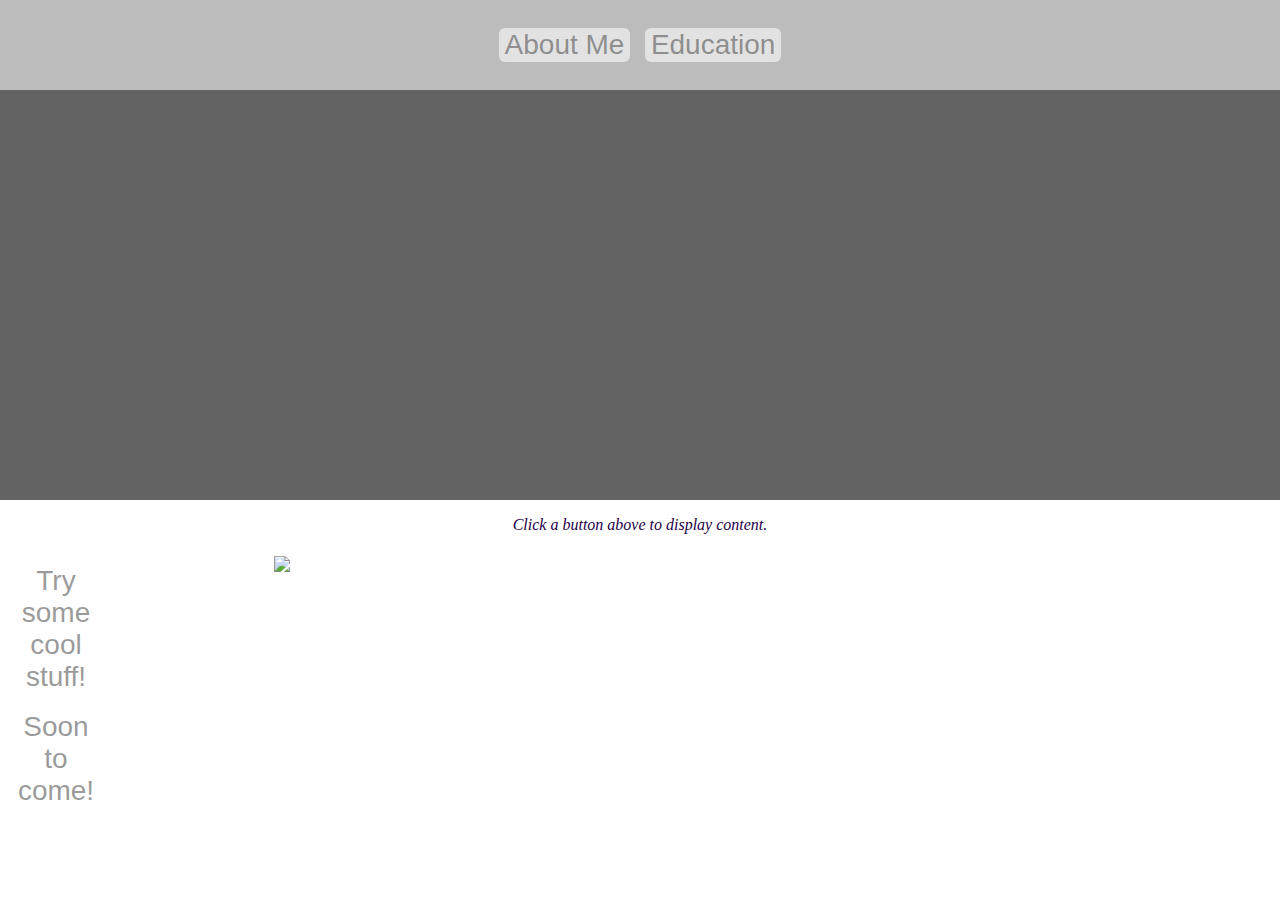
==== index.html @ 9f5087eb "init repo" ====
<!DOCTYPE html>
<html>
  <script src="./js/vue.js"></script>
  <head>
    <title>About Me</title>
    
    <style>
    body {
      margin: 0;
      font-family: Arial, Helvetica, sans-serif;
    }

    .header {
      background-color: #ffffff92;
      padding: 20px;
      text-align: center
    }

    .text {
      font-family: "Palatino Linotype", "Book Antiqua", Palatino, serif;
      font-size: 16px;
      color: #260047;
      font-style: italic;
      text-align: center;
    }

    .button {
      border: none;
      border-radius: 6px;
      background-color: inherit;
      color: #4d4d4d92;
      text-align: center;
      font-size: 28px;
      margin: 8px 5px;
    }
    .button:hover {
      color: white;
      }
    
    .background {
      background-image: url("./files/CoverPhoto.png");
      background-color: #0000009c;
      height: 500px;
      background-position: center;
      background-repeat: no-repeat;
      background-size: cover;
      position: relative;
    }

    .preview {
      background-color: #00000000;
      width: 1000px;
      max-height: auto;
      float: right;
      margin: 3px;
      padding: 3px;
      background-position: center;
      background-repeat: no-repeat;
      background-size: cover;
      position: relative;
    }

    .highlight {
      background-color: #00000000;
      width: 100px;
      max-height: auto;
      float: left;
      margin: 3px;
      padding: 3px;
      background-position: center;
      background-repeat: no-repeat;
      background-size: cover;
      position: relative;
    }

    </style>
  </head>
  <body>
    <div id="app">
      <div class="background">
        <div class="header">
          <button class="button" @click="setAboutMe()">About Me</button>
          <!-- <button class="button" @click="setProfile()">Profile</button> -->
          <!-- <button class="button" @click="setProjects()">Projects</button> -->
          <!-- <button class="button" @click="setExperience()">Experience</button> -->
          <button class="button" @click="setEducation()">Education</button>
          <!-- <button class="button" @click="setDevelopment()">Development</button> -->
        </div>
      </div>
    
      <div>
        <p class="text" v-text="message"></p>
      </div>
      

      <!--  TODO: use to show different panels? i.e. if 
      clicked then change message. if message is blah, then panel becomes this content
      use linked pages? -->

      <!-- <p style="background-color:#ff6347ba;" -->
      <!-- <p
      v-if="message == profile"
      v-html="profile"
      ></p>
      <p
      v-if="message == projects"
      v-html="projects"
      ></p>
      <p
      v-if="message == expirience"
      v-html="expirience"
      ></p>
      <p
      v-if="message == education"
      v-html="education"
      ></p>
      <p
      v-if="message == development"
      v-html="development"
      ></p>
      <p
      v-if="message == contact"
      v-html="contact"
      ></p> -->

    </div>

    <div id="app-2">
      <div>
        <!-- <p><img class="highlight" v-bind:src="highlight"></p> -->
        <p class="highlight">
          <button class="button">Try some cool stuff!</button>
          <button class="button">Soon to come!</button>
        </p>
        <p><img class="preview" v-bind:src="resume"></p>
      </div>
    </div>

    <script>
      "use strict"

      var app = new Vue({
        el: '#app',
        data: {
          aboutMe:      "Hello! Gradually exploring my interest in all things tech.",
          message:      "Click a button above to display content.",
          // profile:      "I'm motivated, driven, curious, and passionate.",
          // projects:     "Dictionary game {add}",
          // experience:   "UPDATE",
          education:    "Knox College, Galesburg, IL — B.A. in Computer Science & English Literature. Class of 2022.",
          // development:  "President of Knox Jewish Club and former Student Senator"
        },
        methods: {
          setAboutMe () {
            this.message = this.aboutMe;
          },
          // setProfile () {
          //   this.message = this.profile;
          // },
          // setProjects () {
          //   this.message = this.projects;
          // },
          // setExperience () {
          //   this.message = this.experience;
          // },
          setEducation () {
            this.message = this.education;
          }//,
          // setDevelopment () {
          //   this.message = this.development;
          // }
        }
      });

      //not currently in use
      var app2 = new Vue({
        el: '#app-2',
        data: {
          resume:  './files/Resume.png',
          highlight:   './files/ProfilePhoto.jpeg'
        },
        
        methods: {
          // Create sections for each component and allow them to be set
          // in place of resume
          setContent: function() {
            this.resume = "./files/Resume.png"
          },

          setHighlight: function() {
            this.highlight = './files/ProfilePhoto.jpeg'
          }
        }
      });

    </script>
  </body>
</html>
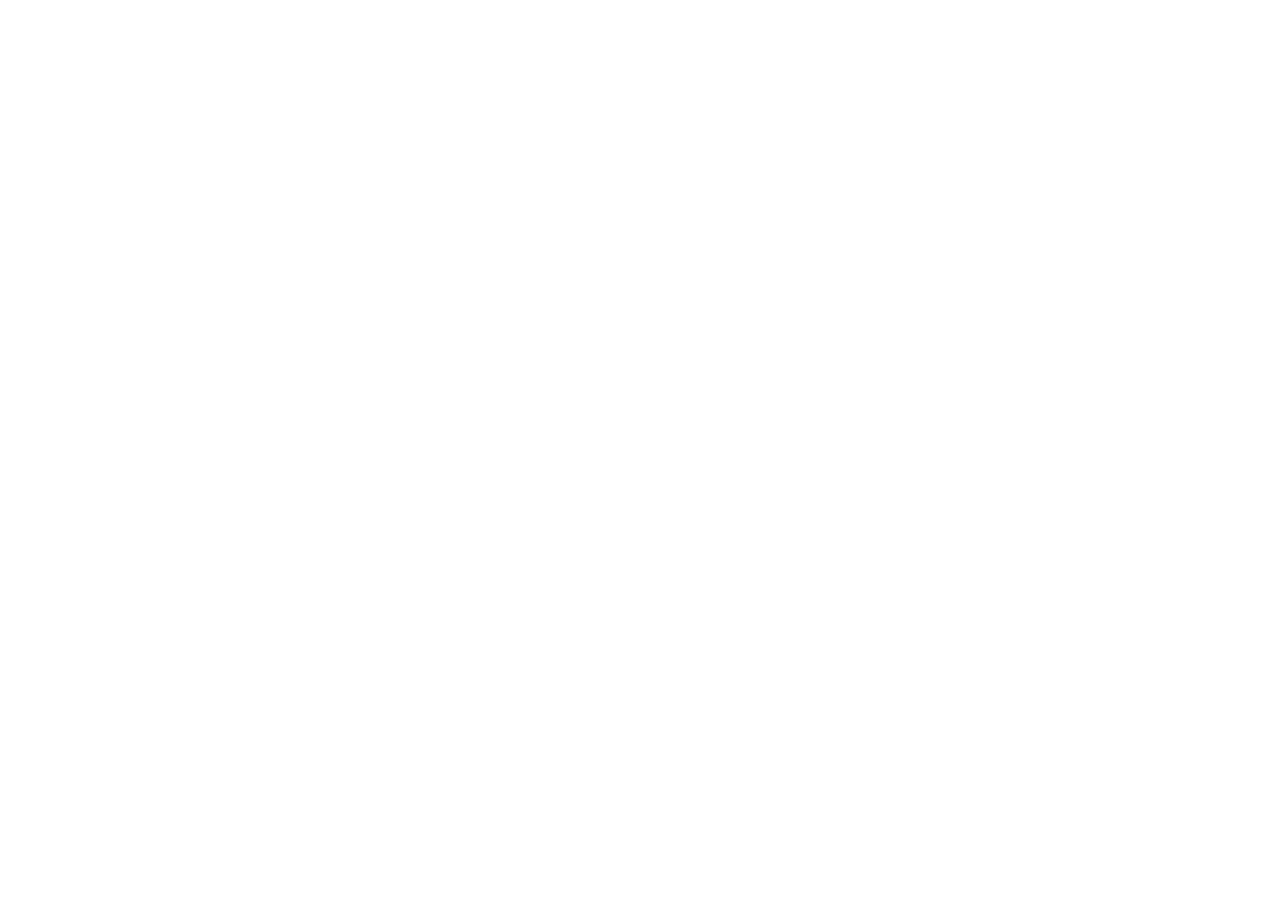
==== commit 77f91771: "new index non vue" ====
--- a/index.html
+++ b/index.html
@@ -1,198 +1,18 @@
 <!DOCTYPE html>
-<html>
-  <script src="./js/vue.js"></script>
+<html lang="en">
   <head>
+    <meta charset="UTF-8">
+    <meta name="viewport" content="width=device-width, initial-scale=1.0">
+    <meta http-equiv="X-UA-Compatible" content="ie=edge">
     <title>About Me</title>
-    
-    <style>
-    body {
-      margin: 0;
-      font-family: Arial, Helvetica, sans-serif;
-    }
-
-    .header {
-      background-color: #ffffff92;
-      padding: 20px;
-      text-align: center
-    }
-
-    .text {
-      font-family: "Palatino Linotype", "Book Antiqua", Palatino, serif;
-      font-size: 16px;
-      color: #260047;
-      font-style: italic;
-      text-align: center;
-    }
-
-    .button {
-      border: none;
-      border-radius: 6px;
-      background-color: inherit;
-      color: #4d4d4d92;
-      text-align: center;
-      font-size: 28px;
-      margin: 8px 5px;
-    }
-    .button:hover {
-      color: white;
-      }
-    
-    .background {
-      background-image: url("./files/CoverPhoto.png");
-      background-color: #0000009c;
-      height: 500px;
-      background-position: center;
-      background-repeat: no-repeat;
-      background-size: cover;
-      position: relative;
-    }
-
-    .preview {
-      background-color: #00000000;
-      width: 1000px;
-      max-height: auto;
-      float: right;
-      margin: 3px;
-      padding: 3px;
-      background-position: center;
-      background-repeat: no-repeat;
-      background-size: cover;
-      position: relative;
-    }
-
-    .highlight {
-      background-color: #00000000;
-      width: 100px;
-      max-height: auto;
-      float: left;
-      margin: 3px;
-      padding: 3px;
-      background-position: center;
-      background-repeat: no-repeat;
-      background-size: cover;
-      position: relative;
-    }
-
-    </style>
+    <link rel="stylesheet" href="style.css">
   </head>
   <body>
-    <div id="app">
-      <div class="background">
-        <div class="header">
-          <button class="button" @click="setAboutMe()">About Me</button>
-          <!-- <button class="button" @click="setProfile()">Profile</button> -->
-          <!-- <button class="button" @click="setProjects()">Projects</button> -->
-          <!-- <button class="button" @click="setExperience()">Experience</button> -->
-          <button class="button" @click="setEducation()">Education</button>
-          <!-- <button class="button" @click="setDevelopment()">Development</button> -->
-        </div>
-      </div>
-    
-      <div>
-        <p class="text" v-text="message"></p>
-      </div>
-      
 
-      <!--  TODO: use to show different panels? i.e. if 
-      clicked then change message. if message is blah, then panel becomes this content
-      use linked pages? -->
-
-      <!-- <p style="background-color:#ff6347ba;" -->
-      <!-- <p
-      v-if="message == profile"
-      v-html="profile"
-      ></p>
-      <p
-      v-if="message == projects"
-      v-html="projects"
-      ></p>
-      <p
-      v-if="message == expirience"
-      v-html="expirience"
-      ></p>
-      <p
-      v-if="message == education"
-      v-html="education"
-      ></p>
-      <p
-      v-if="message == development"
-      v-html="development"
-      ></p>
-      <p
-      v-if="message == contact"
-      v-html="contact"
-      ></p> -->
-
+    <div id="container">
+        
     </div>
 
-    <div id="app-2">
-      <div>
-        <!-- <p><img class="highlight" v-bind:src="highlight"></p> -->
-        <p class="highlight">
-          <button class="button">Try some cool stuff!</button>
-          <button class="button">Soon to come!</button>
-        </p>
-        <p><img class="preview" v-bind:src="resume"></p>
-      </div>
-    </div>
-
-    <script>
-      "use strict"
-
-      var app = new Vue({
-        el: '#app',
-        data: {
-          aboutMe:      "Hello! Gradually exploring my interest in all things tech.",
-          message:      "Click a button above to display content.",
-          // profile:      "I'm motivated, driven, curious, and passionate.",
-          // projects:     "Dictionary game {add}",
-          // experience:   "UPDATE",
-          education:    "Knox College, Galesburg, IL — B.A. in Computer Science & English Literature. Class of 2022.",
-          // development:  "President of Knox Jewish Club and former Student Senator"
-        },
-        methods: {
-          setAboutMe () {
-            this.message = this.aboutMe;
-          },
-          // setProfile () {
-          //   this.message = this.profile;
-          // },
-          // setProjects () {
-          //   this.message = this.projects;
-          // },
-          // setExperience () {
-          //   this.message = this.experience;
-          // },
-          setEducation () {
-            this.message = this.education;
-          }//,
-          // setDevelopment () {
-          //   this.message = this.development;
-          // }
-        }
-      });
-
-      //not currently in use
-      var app2 = new Vue({
-        el: '#app-2',
-        data: {
-          resume:  './files/Resume.png',
-          highlight:   './files/ProfilePhoto.jpeg'
-        },
-        
-        methods: {
-          // Create sections for each component and allow them to be set
-          // in place of resume
-          setContent: function() {
-            this.resume = "./files/Resume.png"
-          },
-
-          setHighlight: function() {
-            this.highlight = './files/ProfilePhoto.jpeg'
-          }
-        }
-      });
-
-    </script>
+	<script src="index.js"></script>
   </body>
 </html>
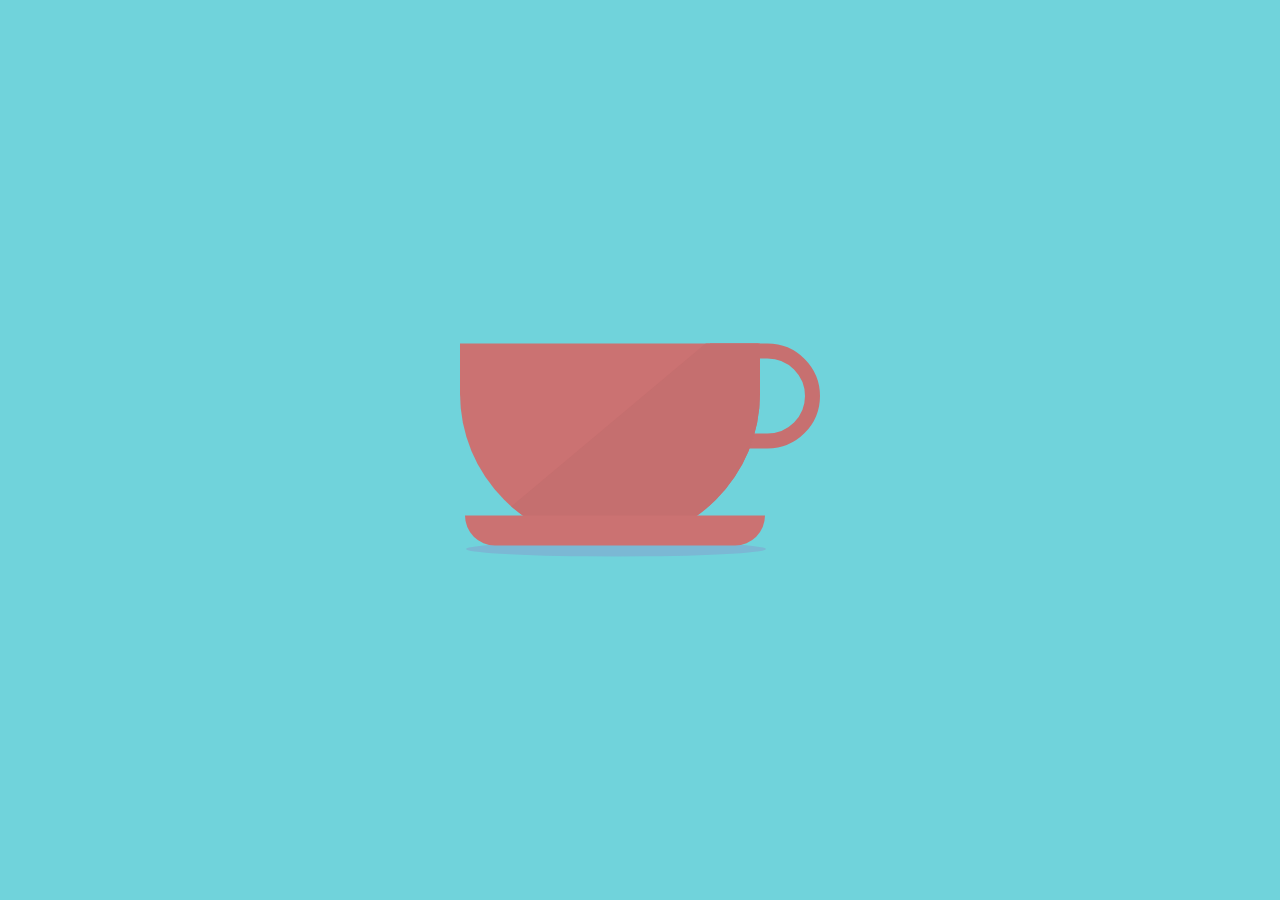
==== commit 3986e155: "playing with codepen css animation" ====
--- a/index.html
+++ b/index.html
@@ -10,7 +10,21 @@
   <body>
 
     <div id="container">
-        
+        <div class="steam" id="steam1"> </div>
+        <div class="steam" id="steam2"> </div>
+        <div class="steam" id="steam3"> </div>
+        <div class="steam" id="steam4"> </div>
+    
+        <div id="cup">
+            <div id="cup-body">
+                <div id="cup-shade"></div>
+            </div>
+            <div id="cup-handle"></div>
+        </div>
+    
+        <div id="saucer"></div>
+    
+        <div id="shadow"></div>
     </div>
 
 	<script src="index.js"></script>
--- a/style.css
+++ b/style.css
@@ -0,0 +1,120 @@
+body {
+	background: #45c6d0c4;
+}
+#container {
+	position: absolute;
+	top: 50%;
+	left: 50%;
+	transform: translate(-50%, -50%);
+}
+.steam {
+  position: absolute;
+  height: 200px;
+  width: 150px;
+  border-radius: 50%;
+  background-color: rgb(247, 240, 240);
+  margin-top: -75px;
+  margin-left: 75px;
+  z-index: 0;
+  opacity: 0;
+}
+
+#steam1 {
+  -webkit-animation: steam1 10s ease-out infinite;
+  animation: steam1 10s ease-out infinite;
+}
+
+#steam3 {
+  -webkit-animation: steam1 10s ease-out 3s infinite;
+  animation: steam1 10s ease-out 3s infinite;
+}
+
+@-webkit-keyframes steam1 {
+  0% {transform: translateY(0) translateX(0) scale(0.25); opacity: 0.2;}
+  100% {transform: translateY(-200px) translateX(-20px) scale(1); opacity: 0;}
+}
+
+@keyframes steam1 {
+  0% {transform: translateY(0) translateX(0) scale(0.25); opacity: 0.2;}
+  100% {transform: translateY(-200px) translateX(-20px) scale(1); opacity: 0;}
+}
+
+#steam2 {
+  -webkit-animation: steam2 10s ease-out 2s infinite;
+  animation: steam2 10s ease-out 2s infinite;
+}
+
+#steam4 {
+  -webkit-animation: steam2 10s ease-out 5s infinite;
+  animation: steam2 10s ease-out 5s infinite;
+}
+
+@-webkit-keyframes steam2 {
+  0% {transform: translateY(0) translateX(0) scale(0.25); opacity: 0.2;}
+  100% {transform: translateY(-200px) translateX(20px) scale(1); opacity: 0;}
+}
+
+@keyframes steam2 {
+  0% {transform: translateY(0) translateX(0) scale(0.25); opacity: 0.2;}
+  100% {transform: translateY(-200px) translateX(20px) scale(1); opacity: 0;}
+}
+
+#cup {
+  z-index: 1;
+}
+
+#cup-body {
+  position: absolute;
+  height: 200px;
+  width: 300px;
+  border-radius: 0 0 150px 150px;
+  background-color: rgb(203, 114, 114);
+  margin: auto;
+  display: inline-block;
+  overflow: hidden;
+  z-index: 1;
+}
+
+#cup-shade {
+  position: relative;
+  height: 300px;
+  width: 200px;
+  background-color: rgb(197, 111, 111);
+  display: inline-block;
+  margin-left: 42%;
+  margin-top: -3px;
+  transform: rotate(50deg);
+  z-index: 1;
+}
+
+#cup-handle {
+  position: relative;
+  height: 75px;
+  width: 80px;
+  border-radius: 0 150px 150px 0;
+  border: 15px solid rgb(199, 112, 112);
+  margin-bottom: 95px;
+  margin-left: 250px;
+  display: inline-block;
+  z-index: 0;
+}
+
+#saucer {
+  position: absolute;
+  height: 30px;
+  width: 300px;  
+  border-radius: 0 0 100px 100px;
+  background-color: rgb(203, 114, 114);
+  margin-top: -32px;
+  margin-left: 5px;
+  z-index: 2;
+}
+
+#shadow {
+  height: 15px;
+  width: 300px;
+  border-radius: 50%;
+  margin-top: -6px;
+  margin-left: 6px;
+  background-color: #7bb8d4;
+}